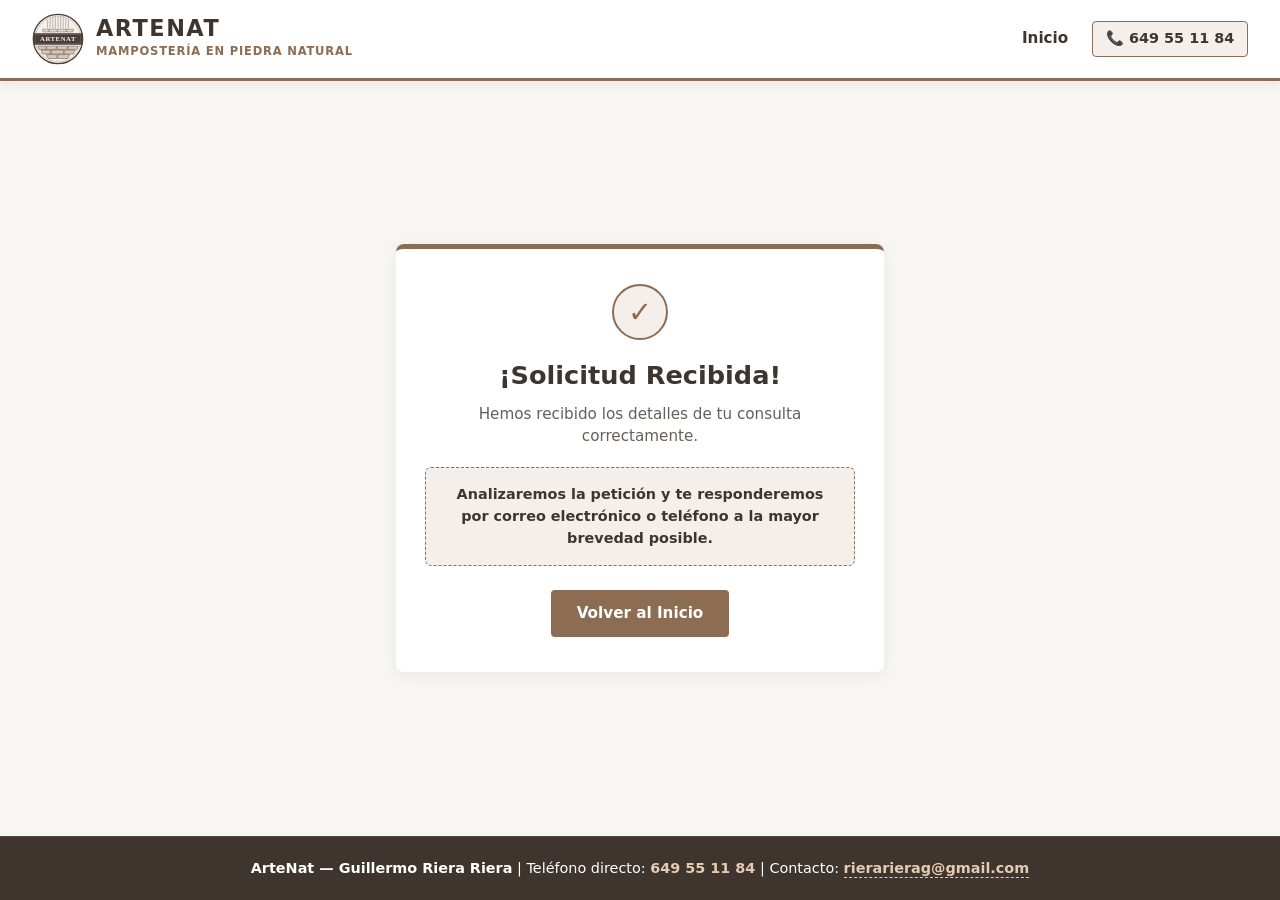
==== gracias.html @ 70e2b346 "Add files via upload" ====
<!DOCTYPE html>
<html lang="es">
<head>
  <meta charset="UTF-8">
  <meta name="viewport" content="width=device-width, initial-scale=1.0">
  <title>¡Gracias por contactar! | ArteNat</title>
  <meta name="robots" content="noindex, follow">
  <style>
    :root {
      --color-primary: #8C6D53;
      --color-primary-dark: #6F533C;
      --color-secondary: #3D352E;
      --color-bg: #F8F6F3;
      --color-surface: #FFFFFF;
      --color-text: #2C2825;
      --color-muted: #665E57;
      --font-main: system-ui, -apple-system, BlinkMacSystemFont, "Segoe UI", Roboto, sans-serif;
    }

    * { box-sizing: border-box; margin: 0; padding: 0; }
    html, body { height: 100%; }

    body { 
      font-family: var(--font-main); 
      background-color: var(--color-bg); 
      color: var(--color-text); 
      line-height: 1.5; 
      display: flex; 
      flex-direction: column; 
    }

    /* HEADER UNIFICADO */
    header { 
      background-color: var(--color-surface); 
      border-bottom: 3px solid var(--color-primary); 
      padding: 0.8rem 2rem; 
      display: flex; 
      justify-content: space-between; 
      align-items: center; 
      box-shadow: 0 4px 12px rgba(0,0,0,0.06);
      flex-shrink: 0;
    }

    .logo-container { display: flex; align-items: center; gap: 12px; text-decoration: none; }
    .logo-svg { height: 52px; width: auto; transition: transform 0.2s ease; }
    .logo-container:hover .logo-svg { transform: scale(1.03); }

    .logo-text-group { display: flex; flex-direction: column; }
    .logo-text { font-size: 1.4rem; font-weight: 800; color: var(--color-secondary); letter-spacing: 1.5px; text-transform: uppercase; line-height: 1; }
    .logo-subtext { font-size: 0.72rem; color: var(--color-primary); font-weight: 600; letter-spacing: 0.8px; text-transform: uppercase; margin-top: 3px; }

    nav.main-nav { display: flex; align-items: center; gap: 1.5rem; }
    nav.main-nav a.nav-link { text-decoration: none; color: var(--color-secondary); font-weight: 600; font-size: 0.95rem; transition: color 0.2s ease; }
    nav.main-nav a.nav-link:hover { color: var(--color-primary); }

    .phone-badge { font-weight: 700; color: var(--color-secondary); text-decoration: none; font-size: 0.9rem; background: #F4EFEA; padding: 0.4rem 0.8rem; border-radius: 4px; border: 1px solid var(--color-primary); }

    /* CONTENEDOR CENTRAL */
    .container { 
      max-width: 520px; 
      margin: auto; 
      padding: 2rem 1rem; 
      width: 100%; 
      text-align: center; 
      flex: 1; 
      display: flex;
      align-items: center;
      justify-content: center;
    }
    
    .thankyou-card { 
      background: var(--color-surface); 
      padding: 2.2rem 1.8rem; 
      border-radius: 8px; 
      box-shadow: 0 4px 18px rgba(0,0,0,0.06); 
      border-top: 5px solid var(--color-primary); 
      width: 100%;
    }
    
    .check-icon {
      width: 56px;
      height: 56px;
      background-color: #F4EFEA;
      border: 2px solid var(--color-primary);
      color: var(--color-primary);
      border-radius: 50%;
      display: inline-flex;
      align-items: center;
      justify-content: center;
      font-size: 1.8rem;
      margin-bottom: 1rem;
      font-weight: bold;
    }

    .thankyou-card h1 { font-size: 1.6rem; color: var(--color-secondary); margin-bottom: 0.5rem; }
    .thankyou-card p { color: var(--color-muted); font-size: 0.95rem; margin-bottom: 1.2rem; }
    
    .highlight-box { 
      background: #F4EFEA; 
      border: 1px dashed var(--color-primary); 
      padding: 1rem; 
      border-radius: 6px; 
      margin-bottom: 1.5rem; 
    }
    .highlight-box p { margin: 0; color: var(--color-secondary); font-weight: 600; font-size: 0.9rem; }

    .btn { 
      display: inline-block; 
      background-color: var(--color-primary); 
      color: #FFF; 
      padding: 0.75rem 1.6rem; 
      text-decoration: none; 
      border-radius: 4px; 
      font-weight: 700; 
      font-size: 0.95rem; 
      transition: background-color 0.2s; 
    }
    .btn:hover { background-color: var(--color-primary-dark); }

    /* FOOTER UNIFICADO */
    footer { 
      background-color: var(--color-secondary); 
      color: #FFFFFF; 
      text-align: center; 
      padding: 1.3rem 1rem; 
      font-size: 0.9rem; 
      flex-shrink: 0;
      border-top: 1px solid #4D443D;
    }

    footer p { color: #FFFFFF; margin: 0; }
    footer .phone-highlight { color: #E6CBB3; font-weight: 800; }
    footer .email-highlight { color: #E6CBB3; font-weight: 700; text-decoration: none; border-bottom: 1px dashed #E6CBB3; padding-bottom: 1px; transition: color 0.2s; }
    footer .email-highlight:hover { color: #FFF; border-bottom-style: solid; }

    @media (max-width: 768px) {
      header { flex-direction: column; gap: 0.8rem; padding: 1rem; text-align: center; }
      nav.main-nav { gap: 0.8rem; flex-wrap: wrap; justify-content: center; }
    }
  </style>
</head>
<body>

  <!-- HEADER UNIFICADO -->
  <header>
    <a href="index.html" class="logo-container">
      <svg class="logo-svg" viewBox="0 0 400 400" xmlns="http://www.w3.org/2000/svg">
        <circle cx="200" cy="200" r="190" fill="#F4EFEA" stroke="#4A3E3D" stroke-width="10"/>
        <circle cx="200" cy="200" r="175" fill="none" stroke="#8C6D53" stroke-width="4" stroke-dasharray="8,6"/>
        <g fill="none" stroke="#4A3E3D" stroke-width="3.5" opacity="0.7">
          <line x1="120" y1="50" x2="120" y2="120"/><line x1="140" y1="38" x2="140" y2="120"/><line x1="160" y1="30" x2="160" y2="120"/>
          <line x1="180" y1="26" x2="180" y2="120"/><line x1="200" y1="25" x2="200" y2="120"/><line x1="220" y1="26" x2="220" y2="120"/>
          <line x1="240" y1="30" x2="240" y2="120"/><line x1="260" y1="38" x2="260" y2="120"/><line x1="280" y1="50" x2="280" y2="120"/>
        </g>
        <g fill="#E5D9CC" stroke="#4A3E3D" stroke-width="3">
          <path d="M 80 125 L 130 125 L 125 145 L 85 145 Z"/><path d="M 135 125 L 195 125 L 190 145 L 130 145 Z"/>
          <path d="M 200 125 L 265 125 L 260 145 L 195 145 Z"/><path d="M 270 125 L 320 125 L 315 145 L 265 145 Z"/>
        </g>
        <rect x="15" y="155" width="370" height="90" fill="#4A3E3D" rx="6"/>
        <rect x="25" y="163" width="350" height="74" fill="none" stroke="#8C6D53" stroke-width="3"/>
        <text x="200" y="218" font-family="'Georgia', serif" font-size="52" font-weight="900" fill="#F9F7F5" letter-spacing="4" text-anchor="middle">ARTENAT</text>
        <g fill="#D8C7B5" stroke="#4A3E3D" stroke-width="3.5" stroke-linejoin="round">
          <path d="M 45 255 L 110 255 L 105 280 L 55 280 Z"/><path d="M 115 255 L 190 255 L 185 280 L 110 280 Z"/>
          <path d="M 195 255 L 275 255 L 270 280 L 190 280 Z"/><path d="M 280 255 L 355 255 L 345 280 L 275 280 Z"/>
          <path d="M 70 285 L 145 285 L 140 315 L 80 315 Z"/><path d="M 150 285 L 245 285 L 240 315 L 145 315 Z"/>
          <path d="M 250 285 L 330 285 L 320 315 L 245 315 Z"/><path d="M 110 320 L 195 320 L 190 350 L 125 350 Z"/>
          <path d="M 200 320 L 290 320 L 275 350 L 195 350 Z"/>
        </g>
      </svg>
      <div class="logo-text-group">
        <span class="logo-text">ArteNat</span>
        <span class="logo-subtext">Mampostería en piedra natural</span>
      </div>
    </a>

    <nav class="main-nav">
      <a href="index.html" class="nav-link">Inicio</a>
      <a class="phone-badge">📞 649 55 11 84</a>
    </nav>
  </header>

  <main class="container">
    <div class="thankyou-card">
      <div class="check-icon">✓</div>

      <h1>¡Solicitud Recibida!</h1>
      <p>Hemos recibido los detalles de tu consulta correctamente.</p>
      
      <div class="highlight-box">
        <p>Analizaremos la petición y te responderemos por correo electrónico o teléfono a la mayor brevedad posible.</p>
      </div>

      <a href="index.html" class="btn">Volver al Inicio</a>
    </div>
  </main>

  <footer>
    <p><strong>ArteNat — Guillermo Riera Riera</strong> | Teléfono directo: <span class="phone-highlight">649 55 11 84</span> | Contacto: <a href="mailto:rierarierag@gmail.com" class="email-highlight">rierarierag@gmail.com</a></p>
  </footer>

</body>
</html>
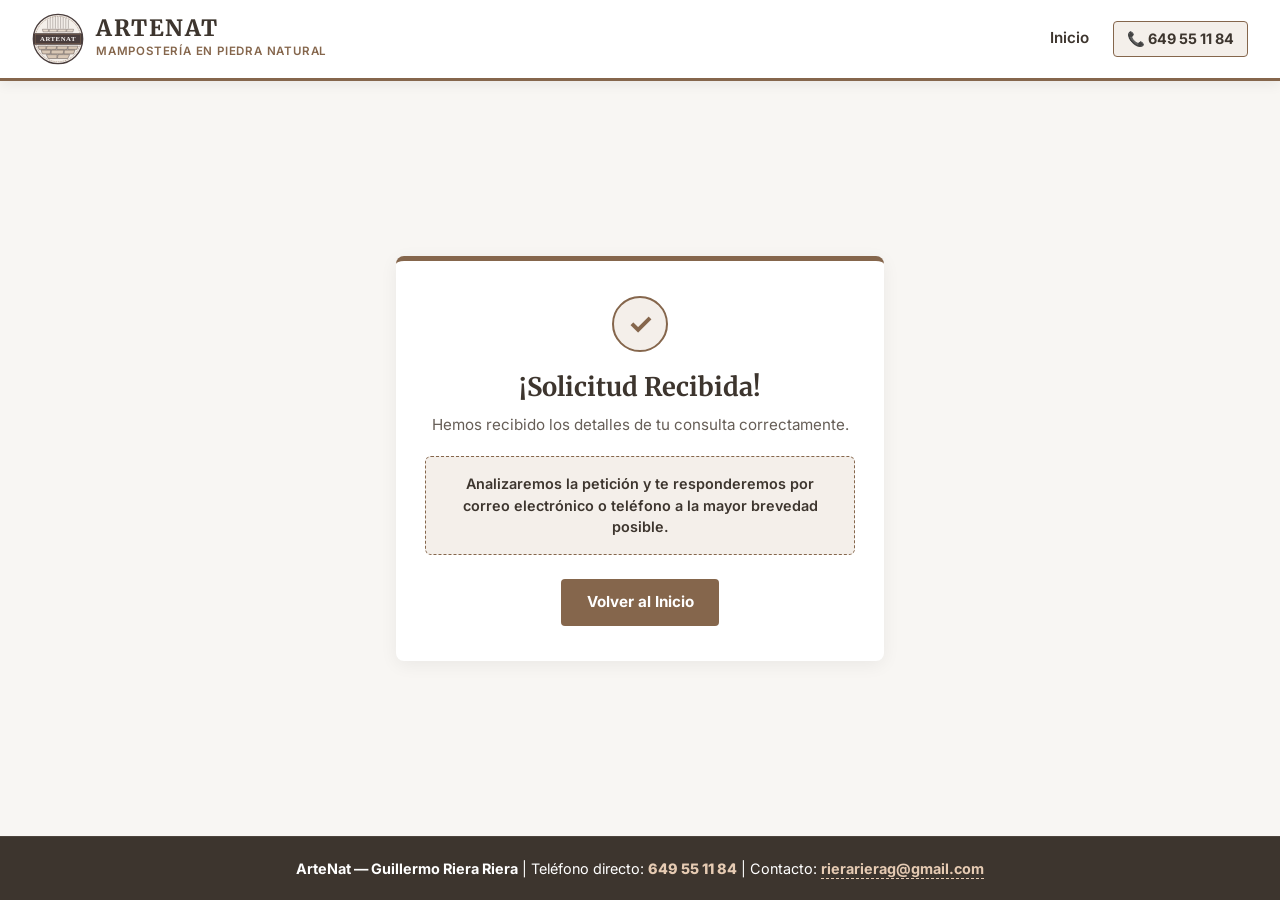
==== commit 86717a9d: "Optimización de LCP en Hero y Accesibilidad al 100" ====
--- a/gracias.html
+++ b/gracias.html
@@ -5,141 +5,12 @@
   <meta name="viewport" content="width=device-width, initial-scale=1.0">
   <title>¡Gracias por contactar! | ArteNat</title>
   <meta name="robots" content="noindex, follow">
-  <style>
-    :root {
-      --color-primary: #8C6D53;
-      --color-primary-dark: #6F533C;
-      --color-secondary: #3D352E;
-      --color-bg: #F8F6F3;
-      --color-surface: #FFFFFF;
-      --color-text: #2C2825;
-      --color-muted: #665E57;
-      --font-main: system-ui, -apple-system, BlinkMacSystemFont, "Segoe UI", Roboto, sans-serif;
-    }
-
-    * { box-sizing: border-box; margin: 0; padding: 0; }
-    html, body { height: 100%; }
-
-    body { 
-      font-family: var(--font-main); 
-      background-color: var(--color-bg); 
-      color: var(--color-text); 
-      line-height: 1.5; 
-      display: flex; 
-      flex-direction: column; 
-    }
-
-    /* HEADER UNIFICADO */
-    header { 
-      background-color: var(--color-surface); 
-      border-bottom: 3px solid var(--color-primary); 
-      padding: 0.8rem 2rem; 
-      display: flex; 
-      justify-content: space-between; 
-      align-items: center; 
-      box-shadow: 0 4px 12px rgba(0,0,0,0.06);
-      flex-shrink: 0;
-    }
-
-    .logo-container { display: flex; align-items: center; gap: 12px; text-decoration: none; }
-    .logo-svg { height: 52px; width: auto; transition: transform 0.2s ease; }
-    .logo-container:hover .logo-svg { transform: scale(1.03); }
-
-    .logo-text-group { display: flex; flex-direction: column; }
-    .logo-text { font-size: 1.4rem; font-weight: 800; color: var(--color-secondary); letter-spacing: 1.5px; text-transform: uppercase; line-height: 1; }
-    .logo-subtext { font-size: 0.72rem; color: var(--color-primary); font-weight: 600; letter-spacing: 0.8px; text-transform: uppercase; margin-top: 3px; }
-
-    nav.main-nav { display: flex; align-items: center; gap: 1.5rem; }
-    nav.main-nav a.nav-link { text-decoration: none; color: var(--color-secondary); font-weight: 600; font-size: 0.95rem; transition: color 0.2s ease; }
-    nav.main-nav a.nav-link:hover { color: var(--color-primary); }
-
-    .phone-badge { font-weight: 700; color: var(--color-secondary); text-decoration: none; font-size: 0.9rem; background: #F4EFEA; padding: 0.4rem 0.8rem; border-radius: 4px; border: 1px solid var(--color-primary); }
-
-    /* CONTENEDOR CENTRAL */
-    .container { 
-      max-width: 520px; 
-      margin: auto; 
-      padding: 2rem 1rem; 
-      width: 100%; 
-      text-align: center; 
-      flex: 1; 
-      display: flex;
-      align-items: center;
-      justify-content: center;
-    }
-    
-    .thankyou-card { 
-      background: var(--color-surface); 
-      padding: 2.2rem 1.8rem; 
-      border-radius: 8px; 
-      box-shadow: 0 4px 18px rgba(0,0,0,0.06); 
-      border-top: 5px solid var(--color-primary); 
-      width: 100%;
-    }
-    
-    .check-icon {
-      width: 56px;
-      height: 56px;
-      background-color: #F4EFEA;
-      border: 2px solid var(--color-primary);
-      color: var(--color-primary);
-      border-radius: 50%;
-      display: inline-flex;
-      align-items: center;
-      justify-content: center;
-      font-size: 1.8rem;
-      margin-bottom: 1rem;
-      font-weight: bold;
-    }
-
-    .thankyou-card h1 { font-size: 1.6rem; color: var(--color-secondary); margin-bottom: 0.5rem; }
-    .thankyou-card p { color: var(--color-muted); font-size: 0.95rem; margin-bottom: 1.2rem; }
-    
-    .highlight-box { 
-      background: #F4EFEA; 
-      border: 1px dashed var(--color-primary); 
-      padding: 1rem; 
-      border-radius: 6px; 
-      margin-bottom: 1.5rem; 
-    }
-    .highlight-box p { margin: 0; color: var(--color-secondary); font-weight: 600; font-size: 0.9rem; }
-
-    .btn { 
-      display: inline-block; 
-      background-color: var(--color-primary); 
-      color: #FFF; 
-      padding: 0.75rem 1.6rem; 
-      text-decoration: none; 
-      border-radius: 4px; 
-      font-weight: 700; 
-      font-size: 0.95rem; 
-      transition: background-color 0.2s; 
-    }
-    .btn:hover { background-color: var(--color-primary-dark); }
-
-    /* FOOTER UNIFICADO */
-    footer { 
-      background-color: var(--color-secondary); 
-      color: #FFFFFF; 
-      text-align: center; 
-      padding: 1.3rem 1rem; 
-      font-size: 0.9rem; 
-      flex-shrink: 0;
-      border-top: 1px solid #4D443D;
-    }
-
-    footer p { color: #FFFFFF; margin: 0; }
-    footer .phone-highlight { color: #E6CBB3; font-weight: 800; }
-    footer .email-highlight { color: #E6CBB3; font-weight: 700; text-decoration: none; border-bottom: 1px dashed #E6CBB3; padding-bottom: 1px; transition: color 0.2s; }
-    footer .email-highlight:hover { color: #FFF; border-bottom-style: solid; }
-
-    @media (max-width: 768px) {
-      header { flex-direction: column; gap: 0.8rem; padding: 1rem; text-align: center; }
-      nav.main-nav { gap: 0.8rem; flex-wrap: wrap; justify-content: center; }
-    }
-  </style>
+  <link rel="preconnect" href="https://fonts.googleapis.com">
+  <link rel="preconnect" href="https://fonts.gstatic.com" crossorigin>
+  <link href="https://fonts.googleapis.com/css2?family=Inter:wght@400;600;700;800;900&family=Merriweather:wght@400;700;900&display=swap" rel="stylesheet">
+  <link rel="stylesheet" href="css/styles.css">
 </head>
-<body>
+<body class="page-thanks">
 
   <!-- HEADER UNIFICADO -->
   <header>
@@ -199,4 +70,4 @@
   </footer>
 
 </body>
-</html>+</html>
--- a/css/styles.css
+++ b/css/styles.css
@@ -0,0 +1,163 @@
+:root {
+  --color-primary: #85664C;
+  --color-primary-dark: #6F533C;
+  --color-secondary: #3D352E;
+  --color-bg: #F8F6F3;
+  --color-surface: #FFFFFF;
+  --color-text: #2C2825;
+  --color-muted: #665E57;
+  --font-main: 'Inter', sans-serif;
+  --font-heading: 'Merriweather', serif;
+}
+
+* { box-sizing: border-box; margin: 0; padding: 0; }
+html { scroll-behavior: smooth; }
+body { font-family: var(--font-main); background-color: var(--color-bg); color: var(--color-text); line-height: 1.6; }
+h1, h2, h3, .logo-text { font-family: var(--font-heading); }
+
+header {
+  background-color: var(--color-surface);
+  border-bottom: 3px solid var(--color-primary);
+  padding: 0.8rem 2rem;
+  display: flex;
+  justify-content: space-between;
+  align-items: center;
+  box-shadow: 0 4px 12px rgba(0,0,0,0.06);
+}
+.page-home header { position: sticky; top: 0; z-index: 100; }
+.page-budget header, .page-thanks header { flex-shrink: 0; }
+
+.logo-container { display: flex; align-items: center; gap: 12px; text-decoration: none; }
+.logo-svg { height: 52px; width: auto; transition: transform 0.2s ease; flex-shrink: 0; }
+.page-home .logo-svg { height: 50px; }
+.logo-container:hover .logo-svg { transform: scale(1.03); }
+.logo-text-group { display: flex; flex-direction: column; }
+.logo-text { font-size: 1.4rem; font-weight: 800; color: var(--color-secondary); letter-spacing: 1.5px; text-transform: uppercase; line-height: 1; }
+.page-home .logo-text { font-size: 1.3rem; }
+.logo-subtext { font-size: 0.72rem; color: var(--color-primary); font-weight: 600; letter-spacing: 0.8px; text-transform: uppercase; margin-top: 3px; }
+.page-home .logo-subtext { font-size: 0.7rem; }
+
+nav.main-nav { display: flex; align-items: center; gap: 1.5rem; }
+.page-home nav.main-nav { gap: 1.2rem; }
+nav.main-nav a.nav-link { text-decoration: none; color: var(--color-secondary); font-weight: 600; font-size: 0.95rem; transition: color 0.2s ease; white-space: nowrap; }
+nav.main-nav a.nav-link:hover { color: var(--color-primary); }
+.phone-badge { font-weight: 700; color: var(--color-secondary); text-decoration: none; font-size: 0.9rem; background: #F4EFEA; padding: 0.4rem 0.8rem; border-radius: 4px; border: 1px solid var(--color-primary); transition: background 0.2s, color 0.2s; white-space: nowrap; }
+.phone-badge:hover { background: var(--color-primary); color: #FFF; }
+.btn-nav { background-color: var(--color-primary); color: #FFF !important; padding: 0.5rem 1.1rem; border-radius: 4px; font-weight: 700 !important; font-size: 0.88rem !important; transition: background-color 0.2s ease; white-space: nowrap; }
+.btn-nav:hover { background-color: var(--color-primary-dark); }
+
+.hero { position: relative; isolation: isolate; overflow: hidden; background-color: #3D352E; color: #FFF; text-align: center; padding: 5.5rem 1rem; }
+.hero-background { position: absolute; inset: 0; z-index: -1; width: 100%; height: 100%; object-fit: cover; }
+.hero::before { content: ''; position: absolute; inset: 0; z-index: 0; background: rgba(61, 53, 46, 0.85); }
+.hero h1, .hero p, .hero-btns { position: relative; z-index: 1; }
+.hero h1 { font-size: 2.5rem; margin-bottom: 1rem; font-weight: 800; }
+.hero p { font-size: 1.15rem; max-width: 700px; margin: 0 auto 2rem; color: #E5D9CC; }
+.hero-btns { display: flex; gap: 1rem; justify-content: center; flex-wrap: wrap; }
+.btn-hero { padding: 0.85rem 1.8rem; border-radius: 5px; font-weight: 700; text-decoration: none; transition: background 0.2s; font-size: 1.05rem; }
+.btn-hero-primary { background: var(--color-primary); color: #FFF; }
+.btn-hero-primary:hover { background: var(--color-primary-dark); }
+.btn-hero-secondary { background: transparent; color: #FFF; border: 2px solid #FFF; }
+.btn-hero-secondary:hover { background: rgba(255,255,255,0.15); }
+
+.about-section { background-color: #EFE9E2; padding: 4rem 1.5rem; }
+.about-grid { max-width: 1050px; margin: 0 auto; display: grid; grid-template-columns: 1fr 1fr; gap: 2.5rem; align-items: center; }
+.about-img { width: 100%; height: 350px; object-fit: cover; border-radius: 8px; box-shadow: 0 6px 16px rgba(0,0,0,0.12); border: 4px solid var(--color-surface); cursor: pointer; transition: opacity 0.2s; }
+.about-img:hover { opacity: 0.95; }
+.about-text h2 { font-size: 2rem; color: var(--color-secondary); margin-bottom: 0.8rem; letter-spacing: 0.5px; }
+.about-text .lead-text { font-size: 1.1rem; color: var(--color-primary-dark); font-weight: 700; margin-bottom: 1rem; }
+.about-text p { font-size: 0.98rem; color: var(--color-muted); margin-bottom: 1.2rem; line-height: 1.6; }
+.about-features { list-style: none; display: flex; flex-direction: column; gap: 0.6rem; margin-top: 1rem; }
+.about-features li { display: flex; align-items: center; gap: 0.5rem; font-weight: 600; color: var(--color-secondary); font-size: 0.95rem; }
+.about-features svg { width: 20px; height: 20px; color: var(--color-primary); flex-shrink: 0; }
+
+.featured-section { padding: 4.5rem 1.5rem 3rem; max-width: 1100px; margin: 0 auto; }
+.featured-tag { text-align: center; color: var(--color-primary); font-size: 0.9rem; font-weight: 800; letter-spacing: 2px; text-transform: uppercase; margin-bottom: 0.4rem; }
+.featured-grid { display: grid; grid-template-columns: repeat(3, 1fr); gap: 1.5rem; margin: 2.5rem 0; }
+.featured-card { background: var(--color-surface); border-radius: 8px; border: 1px solid #EAE5DF; overflow: hidden; box-shadow: 0 4px 14px rgba(0,0,0,0.04); display: flex; flex-direction: column; cursor: pointer; transition: transform 0.2s ease, box-shadow 0.2s ease; }
+.featured-card:hover { transform: translateY(-4px); box-shadow: 0 8px 22px rgba(0,0,0,0.08); }
+.featured-img-wrapper { height: 260px; overflow: hidden; background: #E5D9CC; }
+.featured-img-wrapper img { width: 100%; height: 100%; object-fit: cover; }
+.featured-card-body { padding: 1.2rem; flex-grow: 1; }
+.featured-card-body h3 { font-size: 1.15rem; color: var(--color-secondary); margin-bottom: 0.4rem; font-weight: 700; }
+.featured-card-body p { font-size: 0.9rem; color: var(--color-muted); line-height: 1.4; }
+.featured-btn-container { text-align: center; margin-top: 1rem; }
+.btn-featured-gallery { display: inline-block; background-color: var(--color-primary); color: #FFF; padding: 0.8rem 2rem; border-radius: 6px; font-weight: 700; text-decoration: none; transition: background-color 0.2s ease; cursor: pointer; border: none; font-size: 1rem; }
+.btn-featured-gallery:hover { background-color: var(--color-primary-dark); }
+
+section.content-section { padding: 4rem 1.5rem; max-width: 1100px; margin: 0 auto; }
+.section-title { text-align: center; font-size: 1.9rem; color: var(--color-secondary); margin-bottom: 0.5rem; text-transform: uppercase; letter-spacing: 1px; }
+.section-subtitle { text-align: center; color: var(--color-muted); font-size: 1rem; margin-bottom: 3rem; }
+.services-grid { display: grid; grid-template-columns: repeat(auto-fit, minmax(300px, 1fr)); gap: 1.8rem; }
+.service-card { background: var(--color-surface); border-radius: 8px; overflow: hidden; box-shadow: 0 4px 14px rgba(0,0,0,0.05); display: flex; flex-direction: column; }
+.card-img-wrapper { position: relative; overflow: hidden; height: 220px; cursor: pointer; }
+.card-img-wrapper img { width: 100%; height: 100%; object-fit: cover; transition: transform 0.3s ease; }
+.card-img-wrapper:hover img { transform: scale(1.04); }
+.gallery-badge { position: absolute; bottom: 10px; right: 10px; background: rgba(0, 0, 0, 0.75); color: #fff; padding: 6px 12px; border-radius: 20px; font-size: 0.85rem; font-weight: 600; display: flex; align-items: center; gap: 5px; backdrop-filter: blur(2px); }
+.service-card-body { padding: 1.5rem; border-top: 4px solid var(--color-primary); flex-grow: 1; }
+.service-card h3 { font-size: 1.25rem; color: var(--color-secondary); margin-bottom: 0.6rem; }
+.service-card p { font-size: 0.93rem; color: var(--color-muted); line-height: 1.5; }
+
+.process-section { background-color: var(--color-surface); border-radius: 12px; padding: 3.5rem 2rem; box-shadow: 0 4px 18px rgba(0,0,0,0.04); margin-top: 2rem; }
+.process-grid { display: grid; grid-template-columns: repeat(5, minmax(0, 1fr)); gap: 1rem; margin-top: 2.5rem; }
+.process-step { position: relative; padding: 1.5rem; background: var(--color-bg); border-radius: 8px; border-left: 4px solid var(--color-primary); }
+.step-number { font-size: 2rem; font-weight: 900; color: var(--color-primary); line-height: 1; margin-bottom: 0.5rem; }
+.process-step h3 { font-size: 1.05rem; color: var(--color-secondary); margin-bottom: 0.4rem; }
+.process-step p { font-size: 0.88rem; color: var(--color-muted); line-height: 1.5; }
+.pswp__custom-caption { background: rgba(0, 0, 0, 0.75); color: #fff; font-size: 0.95rem; padding: 8px 16px; border-radius: 20px; position: absolute; bottom: 20px; left: 50%; transform: translateX(-50%); text-align: center; max-width: 90%; z-index: 1005; pointer-events: none; }
+
+.page-budget, .page-thanks { min-height: 100vh; display: flex; flex-direction: column; }
+.page-budget { line-height: 1.5; }
+.page-budget .container { max-width: 750px; margin: 2.5rem auto; padding: 0 1rem; flex: 1; width: 100%; }
+.form-card { background: var(--color-surface); padding: 2.2rem; border-radius: 8px; box-shadow: 0 4px 18px rgba(0,0,0,0.06); border-top: 4px solid var(--color-primary); }
+.page-budget h1 { font-size: 1.7rem; color: var(--color-secondary); margin-bottom: 0.4rem; text-align: center; }
+p.subtitle { text-align: center; color: var(--color-muted); font-size: 0.95rem; margin-bottom: 1.8rem; }
+.form-row { display: flex; flex-wrap: wrap; margin: 0 -0.5rem; }
+.col-half { flex: 0 0 50%; max-width: 50%; padding: 0 0.5rem; }
+.col-full { flex: 0 0 100%; max-width: 100%; padding: 0 0.5rem; }
+.form-group { margin-bottom: 1.2rem; }
+label { display: block; font-weight: 600; font-size: 0.9rem; margin-bottom: 0.4rem; color: var(--color-secondary); }
+input, select, textarea { width: 100%; padding: 0.7rem; border: 1px solid #DCD8D0; border-radius: 5px; font-family: inherit; font-size: 0.95rem; background: #FAFAFA; transition: border-color 0.2s, background 0.2s; }
+input[type="file"] { padding: 0.45rem; background: #FFF; font-size: 0.85rem; }
+input:focus, select:focus, textarea:focus { outline: none; border-color: var(--color-primary); background: #FFF; box-shadow: 0 0 0 3px rgba(140, 109, 83, 0.12); }
+.file-grid { display: flex; flex-direction: column; gap: 0.5rem; }
+.btn-submit { width: 100%; background: var(--color-primary); color: #FFF; border: none; padding: 0.85rem; font-size: 1.05rem; font-weight: 700; border-radius: 5px; cursor: pointer; transition: background 0.2s ease; margin-top: 0.5rem; }
+.btn-submit:hover { background: var(--color-primary-dark); }
+
+.page-thanks { line-height: 1.5; }
+.page-thanks .container { max-width: 520px; margin: auto; padding: 2rem 1rem; width: 100%; text-align: center; flex: 1; display: flex; align-items: center; justify-content: center; }
+.thankyou-card { background: var(--color-surface); padding: 2.2rem 1.8rem; border-radius: 8px; box-shadow: 0 4px 18px rgba(0,0,0,0.06); border-top: 5px solid var(--color-primary); width: 100%; }
+.check-icon { width: 56px; height: 56px; background-color: #F4EFEA; border: 2px solid var(--color-primary); color: var(--color-primary); border-radius: 50%; display: inline-flex; align-items: center; justify-content: center; font-size: 1.8rem; margin-bottom: 1rem; font-weight: bold; }
+.thankyou-card h1 { font-size: 1.6rem; color: var(--color-secondary); margin-bottom: 0.5rem; }
+.thankyou-card p { color: var(--color-muted); font-size: 0.95rem; margin-bottom: 1.2rem; }
+.highlight-box { background: #F4EFEA; border: 1px dashed var(--color-primary); padding: 1rem; border-radius: 6px; margin-bottom: 1.5rem; }
+.highlight-box p { margin: 0; color: var(--color-secondary); font-weight: 600; font-size: 0.9rem; }
+.btn { display: inline-block; background-color: var(--color-primary); color: #FFF; padding: 0.75rem 1.6rem; text-decoration: none; border-radius: 4px; font-weight: 700; font-size: 0.95rem; transition: background-color 0.2s; }
+.btn:hover { background-color: var(--color-primary-dark); }
+
+.whatsapp-float { position: fixed; width: 60px; height: 60px; bottom: 30px; right: 30px; background-color: #25d366; color: #FFF; border-radius: 50%; box-shadow: 0 4px 12px rgba(0,0,0,0.25); z-index: 999; display: flex; align-items: center; justify-content: center; text-decoration: none; transition: transform 0.2s, background-color 0.2s ease; }
+.whatsapp-float:hover { transform: scale(1.1); background-color: #20ba5a; }
+.whatsapp-float svg { width: 34px; height: 34px; fill: currentColor; }
+
+footer { background-color: var(--color-secondary); color: #FFFFFF; text-align: center; padding: 2rem 1rem; margin-top: 3rem; font-size: 0.9rem; border-top: 1px solid #4D443D; }
+footer a { color: #E6CBB3; font-weight: 700; text-decoration: none; }
+.page-budget footer { padding: 1.5rem 1rem; margin-top: auto; }
+.page-budget footer p { display: flex; flex-wrap: wrap; justify-content: center; align-items: center; gap: 0.5rem 1rem; max-width: 900px; margin: 0 auto; }
+.page-budget footer a, .page-budget footer span { white-space: nowrap; }
+.page-thanks footer { padding: 1.3rem 1rem; margin-top: 0; flex-shrink: 0; }
+.page-thanks footer p { color: #FFFFFF; margin: 0; }
+.page-thanks footer .phone-highlight { color: #E6CBB3; font-weight: 800; }
+.page-thanks footer .email-highlight { color: #E6CBB3; font-weight: 700; text-decoration: none; border-bottom: 1px dashed #E6CBB3; padding-bottom: 1px; transition: color 0.2s; }
+.page-thanks footer .email-highlight:hover { color: #FFF; border-bottom-style: solid; }
+
+@media (max-width: 1000px) { .process-grid { grid-template-columns: repeat(3, minmax(0, 1fr)); } }
+@media (max-width: 900px) { .featured-grid { grid-template-columns: 1fr; } .featured-img-wrapper { height: 300px; } }
+@media (max-width: 850px) { .about-grid { grid-template-columns: 1fr; } .about-img { height: 260px; } }
+@media (max-width: 768px) {
+  header { flex-direction: column; gap: 0.8rem; padding: 1rem; text-align: center; }
+  nav.main-nav { gap: 0.8rem; flex-wrap: wrap; justify-content: center; width: 100%; }
+  .page-home nav.main-nav { gap: 0.6rem 0.8rem; }
+  .hero h1 { font-size: 2rem; }
+  .col-half { flex: 0 0 100%; max-width: 100%; }
+  .form-card { padding: 1.5rem 1.2rem; }
+}
+@media (max-width: 600px) { .process-grid { grid-template-columns: 1fr; } }
